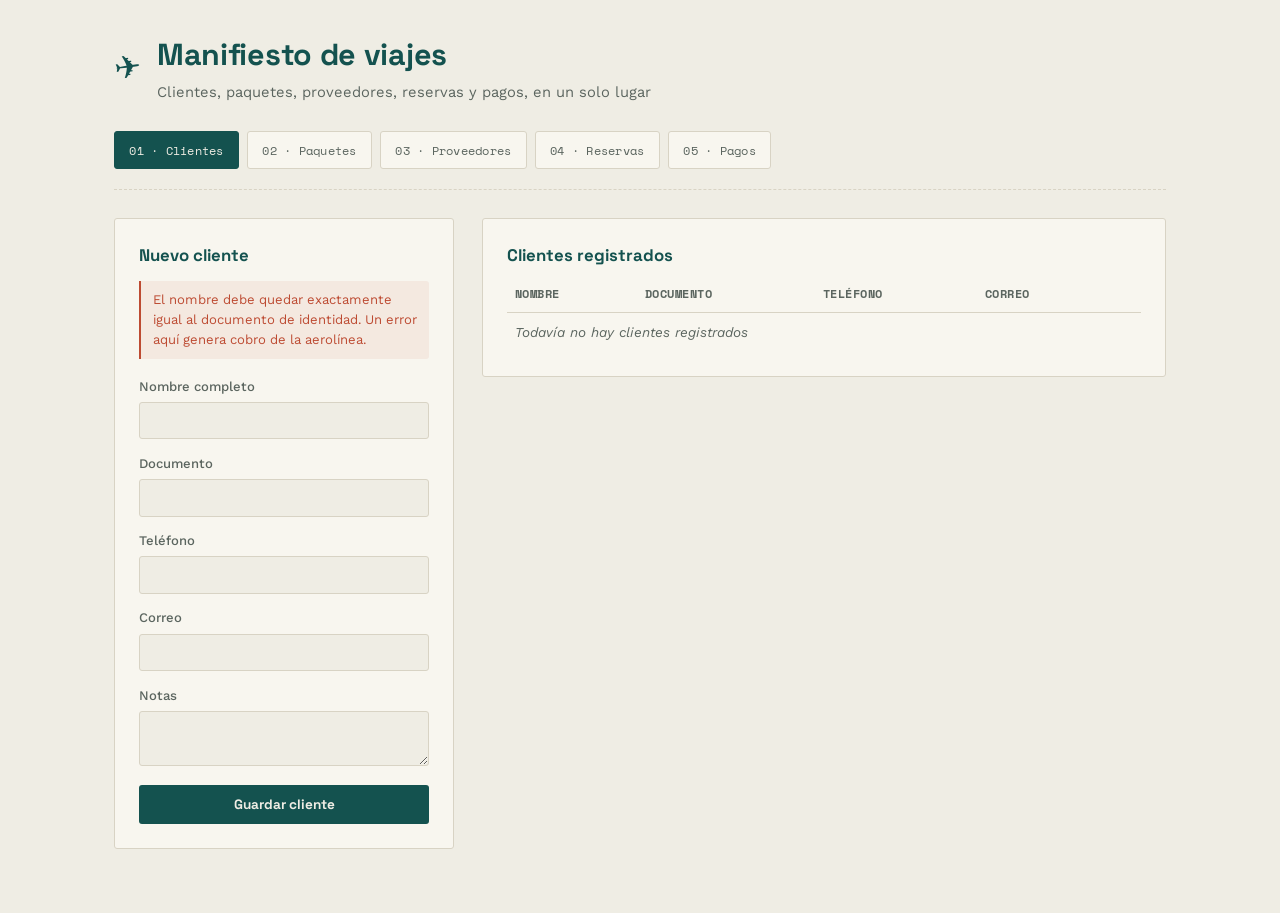
==== src/main/resources/static/index.html @ 50c6a672 "Se agrega interfaz web y se elimina el controlador de prueba" ====
<!DOCTYPE html>
<html lang="es">
<head>
<meta charset="UTF-8">
<meta name="viewport" content="width=device-width, initial-scale=1.0">
<title>Manifiesto de viajes</title>
<link rel="preconnect" href="https://fonts.googleapis.com">
<link rel="preconnect" href="https://fonts.gstatic.com" crossorigin>
<link href="https://fonts.googleapis.com/css2?family=Space+Grotesk:wght@500;700&family=Work+Sans:wght@400;500;600&family=Space+Mono:wght@400;700&display=swap" rel="stylesheet">
<link rel="stylesheet" href="css/estilos.css">
</head>
<body>
<div class="hoja">

    <header class="cabecera">
        <div class="marca">
            <span class="sello-marca">&#9992;</span>
            <div>
                <h1>Manifiesto de viajes</h1>
                <p class="subtitulo">Clientes, paquetes, proveedores, reservas y pagos, en un solo lugar</p>
            </div>
        </div>
    </header>

    <nav class="talonarios" aria-label="Secciones">
        <button class="talon activo" data-seccion="clientes" type="button">01 &middot; Clientes</button>
        <button class="talon" data-seccion="paquetes" type="button">02 &middot; Paquetes</button>
        <button class="talon" data-seccion="proveedores" type="button">03 &middot; Proveedores</button>
        <button class="talon" data-seccion="reservas" type="button">04 &middot; Reservas</button>
        <button class="talon" data-seccion="pagos" type="button">05 &middot; Pagos</button>
    </nav>

    <main>

        <section id="seccion-clientes" class="seccion activa">
            <div class="panel-formulario">
                <h2>Nuevo cliente</h2>
                <p class="nota-precision">El nombre debe quedar exactamente igual al documento de identidad. Un error aquí genera cobro de la aerolínea.</p>
                <form id="form-clientes">
                    <label>Nombre completo
                        <input type="text" name="nombre" required>
                    </label>
                    <label>Documento
                        <input type="text" name="documento">
                    </label>
                    <label>Teléfono
                        <input type="text" name="telefono">
                    </label>
                    <label>Correo
                        <input type="email" name="email">
                    </label>
                    <label class="campo-ancho">Notas
                        <textarea name="notas" rows="2"></textarea>
                    </label>
                    <button type="submit" class="boton-guardar">Guardar cliente</button>
                </form>
            </div>
            <div class="panel-lista">
                <h2>Clientes registrados</h2>
                <table>
                    <thead>
                        <tr><th>Nombre</th><th>Documento</th><th>Teléfono</th><th>Correo</th><th></th></tr>
                    </thead>
                    <tbody id="tabla-clientes"></tbody>
                </table>
            </div>
        </section>

        <section id="seccion-paquetes" class="seccion">
            <div class="panel-formulario">
                <h2>Nuevo paquete</h2>
                <form id="form-paquetes">
                    <label>Nombre
                        <input type="text" name="nombre" required>
                    </label>
                    <label>Destino
                        <input type="text" name="destino">
                    </label>
                    <label>Medio de transporte
                        <select name="medioTransporte">
                            <option value="AEREO">Aéreo</option>
                            <option value="TERRESTRE">Terrestre</option>
                        </select>
                    </label>
                    <label>Precio base
                        <input type="number" name="precioBase" step="1000" required>
                    </label>
                    <label>Duración (días)
                        <input type="number" name="duracionDias">
                    </label>
                    <label>Cupo máximo
                        <input type="number" name="cupoMaximo">
                    </label>
                    <label class="campo-ancho">Descripción
                        <textarea name="descripcion" rows="2"></textarea>
                    </label>
                    <button type="submit" class="boton-guardar">Guardar paquete</button>
                </form>
            </div>
            <div class="panel-lista">
                <h2>Paquetes disponibles</h2>
                <table>
                    <thead>
                        <tr><th>Nombre</th><th>Destino</th><th>Transporte</th><th>Precio base</th><th>Días</th><th></th></tr>
                    </thead>
                    <tbody id="tabla-paquetes"></tbody>
                </table>
            </div>
        </section>

        <section id="seccion-proveedores" class="seccion">
            <div class="panel-formulario">
                <h2>Nuevo proveedor</h2>
                <form id="form-proveedores">
                    <label>Nombre de la agencia
                        <input type="text" name="nombre" required>
                    </label>
                    <label>Teléfono
                        <input type="text" name="telefono">
                    </label>
                    <label class="campo-ancho">Notas
                        <textarea name="notas" rows="2" placeholder="Confiabilidad, tiempos de respuesta, condiciones..."></textarea>
                    </label>
                    <button type="submit" class="boton-guardar">Guardar proveedor</button>
                </form>
            </div>
            <div class="panel-lista">
                <h2>Agencias proveedoras</h2>
                <table>
                    <thead>
                        <tr><th>Nombre</th><th>Teléfono</th><th>Notas</th><th></th></tr>
                    </thead>
                    <tbody id="tabla-proveedores"></tbody>
                </table>
            </div>
        </section>

        <section id="seccion-reservas" class="seccion">
            <div class="panel-formulario">
                <h2>Nueva reserva</h2>
                <form id="form-reservas">
                    <label>Cliente
                        <select name="cliente" id="select-cliente" required></select>
                    </label>
                    <label>Paquete
                        <select name="paquete" id="select-paquete" required></select>
                    </label>
                    <label>Proveedor
                        <select name="proveedor" id="select-proveedor">
                            <option value="">Sin definir todavía</option>
                        </select>
                    </label>
                    <label>Fecha de viaje
                        <input type="date" name="fechaViaje">
                    </label>
                    <label>Número de personas
                        <input type="number" name="numPersonas" value="1" min="1" required>
                    </label>
                    <label>Precio total
                        <input type="number" name="precioTotal" step="1000">
                    </label>
                    <label>Estado
                        <select name="estado">
                            <option value="COTIZADO">Cotizado</option>
                            <option value="CONFIRMADO">Confirmado</option>
                            <option value="PAGADO">Pagado</option>
                            <option value="CANCELADO">Cancelado</option>
                        </select>
                    </label>
                    <button type="submit" class="boton-guardar">Guardar reserva</button>
                </form>
            </div>
            <div class="panel-lista">
                <h2>Reservas</h2>
                <table>
                    <thead>
                        <tr><th>Cliente</th><th>Paquete</th><th>Fecha</th><th>Personas</th><th>Precio</th><th>Estado</th><th></th></tr>
                    </thead>
                    <tbody id="tabla-reservas"></tbody>
                </table>
            </div>
        </section>

        <section id="seccion-pagos" class="seccion">
            <div class="panel-formulario">
                <h2>Nuevo pago</h2>
                <form id="form-pagos">
                    <label>Reserva
                        <select name="reserva" id="select-reserva" required></select>
                    </label>
                    <label>Monto
                        <input type="number" name="monto" step="1000" required>
                    </label>
                    <label>Fecha
                        <input type="date" name="fecha" required>
                    </label>
                    <label>Método de pago
                        <input type="text" name="metodoPago" placeholder="Transferencia, efectivo...">
                    </label>
                    <label class="campo-ancho">Notas
                        <textarea name="notas" rows="2"></textarea>
                    </label>
                    <button type="submit" class="boton-guardar">Guardar pago</button>
                </form>
            </div>
            <div class="panel-lista">
                <h2>Pagos registrados</h2>
                <table>
                    <thead>
                        <tr><th>Reserva</th><th>Monto</th><th>Fecha</th><th>Método</th><th></th></tr>
                    </thead>
                    <tbody id="tabla-pagos"></tbody>
                </table>
            </div>
        </section>

    </main>
</div>
<script src="js/app.js"></script>
</body>
</html>
---- src/main/resources/static/css/estilos.css ----
:root {
    --paper: #EFEDE4;
    --card: #F8F6EF;
    --ink: #1B2B2A;
    --ink-muted: #5B655F;
    --teal: #14524F;
    --turquoise: #3E9C93;
    --terracotta: #BD4B32;
    --gold: #A67C1E;
    --line: #D8D3C4;
    --radius: 3px;
}

* { box-sizing: border-box; }

body {
    margin: 0;
    background: var(--paper);
    color: var(--ink);
    font-family: 'Work Sans', sans-serif;
    line-height: 1.5;
}

.hoja {
    max-width: 1100px;
    margin: 0 auto;
    padding: 2rem 1.5rem 4rem;
}

/* ===== Cabecera ===== */
.cabecera { margin-bottom: 1.75rem; }

.marca {
    display: flex;
    align-items: center;
    gap: 1rem;
}

.sello-marca {
    font-size: 2rem;
    color: var(--teal);
    transform: rotate(-8deg);
}

h1 {
    font-family: 'Space Grotesk', sans-serif;
    font-size: 1.9rem;
    font-weight: 700;
    margin: 0;
    color: var(--teal);
    letter-spacing: -0.01em;
}

.subtitulo {
    margin: 0.2rem 0 0;
    color: var(--ink-muted);
    font-size: 0.92rem;
}

/* ===== Navegacion tipo talonario ===== */
.talonarios {
    display: flex;
    flex-wrap: wrap;
    gap: 0.5rem;
    margin-bottom: 1.75rem;
    border-bottom: 1px dashed var(--line);
    padding-bottom: 1.25rem;
}

.talon {
    font-family: 'Space Mono', monospace;
    font-size: 0.78rem;
    letter-spacing: 0.02em;
    background: var(--card);
    border: 1px solid var(--line);
    color: var(--ink-muted);
    padding: 0.55rem 0.9rem;
    border-radius: var(--radius);
    cursor: pointer;
    transition: background 0.15s ease, color 0.15s ease, border-color 0.15s ease;
}

.talon:hover { border-color: var(--turquoise); color: var(--teal); }

.talon.activo {
    background: var(--teal);
    border-color: var(--teal);
    color: var(--paper);
}

.talon:focus-visible {
    outline: 2px solid var(--turquoise);
    outline-offset: 2px;
}

/* ===== Secciones ===== */
.seccion { display: none; }
.seccion.activa {
    display: grid;
    grid-template-columns: 340px 1fr;
    gap: 1.75rem;
    align-items: start;
}

@media (max-width: 820px) {
    .seccion.activa { grid-template-columns: 1fr; }
}

.panel-formulario,
.panel-lista {
    background: var(--card);
    border: 1px solid var(--line);
    border-radius: var(--radius);
    padding: 1.5rem;
}

h2 {
    font-family: 'Space Grotesk', sans-serif;
    font-size: 1.05rem;
    margin: 0 0 1rem;
    color: var(--teal);
}

.nota-precision {
    font-size: 0.82rem;
    color: var(--terracotta);
    background: rgba(189, 75, 50, 0.08);
    border-left: 2px solid var(--terracotta);
    padding: 0.6rem 0.75rem;
    margin: -0.25rem 0 1.1rem;
    border-radius: 0 var(--radius) var(--radius) 0;
}

/* ===== Formularios ===== */
form {
    display: grid;
    grid-template-columns: 1fr;
    gap: 0.9rem;
}

label {
    display: flex;
    flex-direction: column;
    gap: 0.35rem;
    font-size: 0.82rem;
    color: var(--ink-muted);
    font-weight: 500;
}

.campo-ancho { grid-column: 1 / -1; }

input, select, textarea {
    font-family: 'Work Sans', sans-serif;
    font-size: 0.92rem;
    color: var(--ink);
    background: var(--paper);
    border: 1px solid var(--line);
    border-radius: var(--radius);
    padding: 0.55rem 0.65rem;
}

input:focus-visible, select:focus-visible, textarea:focus-visible {
    outline: 2px solid var(--turquoise);
    outline-offset: 1px;
    border-color: var(--turquoise);
}

textarea { resize: vertical; font-family: 'Work Sans', sans-serif; }

.boton-guardar {
    font-family: 'Space Grotesk', sans-serif;
    font-weight: 700;
    font-size: 0.85rem;
    background: var(--teal);
    color: var(--paper);
    border: none;
    border-radius: var(--radius);
    padding: 0.7rem 1rem;
    cursor: pointer;
    transition: background 0.15s ease;
    margin-top: 0.25rem;
}

.boton-guardar:hover { background: var(--turquoise); }
.boton-guardar:focus-visible { outline: 2px solid var(--terracotta); outline-offset: 2px; }

/* ===== Tablas tipo manifiesto ===== */
table { width: 100%; border-collapse: collapse; font-size: 0.86rem; }

thead th {
    text-align: left;
    font-family: 'Space Mono', monospace;
    font-size: 0.72rem;
    text-transform: uppercase;
    letter-spacing: 0.04em;
    color: var(--ink-muted);
    border-bottom: 1px solid var(--line);
    padding: 0 0.5rem 0.6rem;
}

tbody td {
    padding: 0.6rem 0.5rem;
    border-bottom: 1px dashed var(--line);
    vertical-align: middle;
}

tbody tr:last-child td { border-bottom: none; }

tbody tr:hover { background: rgba(62, 156, 147, 0.06); }

.precio { font-family: 'Space Mono', monospace; }

.vacio {
    color: var(--ink-muted);
    font-style: italic;
    font-size: 0.85rem;
}

.borrar {
    font-family: 'Work Sans', sans-serif;
    font-size: 0.75rem;
    background: none;
    border: 1px solid var(--line);
    color: var(--terracotta);
    border-radius: var(--radius);
    padding: 0.3rem 0.55rem;
    cursor: pointer;
}

.borrar:hover { background: var(--terracotta); color: var(--card); border-color: var(--terracotta); }

/* ===== Sellos de estado ===== */
.sello {
    display: inline-block;
    font-family: 'Space Mono', monospace;
    font-size: 0.68rem;
    letter-spacing: 0.04em;
    text-transform: uppercase;
    padding: 0.25rem 0.55rem;
    border-radius: 999px;
    border: 1.5px solid currentColor;
}

.sello-cotizado { color: var(--ink-muted); }
.sello-confirmado { color: var(--turquoise); }
.sello-pagado { color: var(--gold); }
.sello-cancelado { color: var(--terracotta); text-decoration: line-through; }

@media (prefers-reduced-motion: reduce) {
    .talon, .boton-guardar, .borrar { transition: none; }
}

select.sello {
    cursor: pointer;
    background: var(--card);
    padding: 0.25rem 1.4rem 0.25rem 0.55rem;
    -webkit-appearance: none;
    appearance: none;
}

select.sello:focus-visible {
    outline: 2px solid var(--turquoise);
    outline-offset: 1px;
}
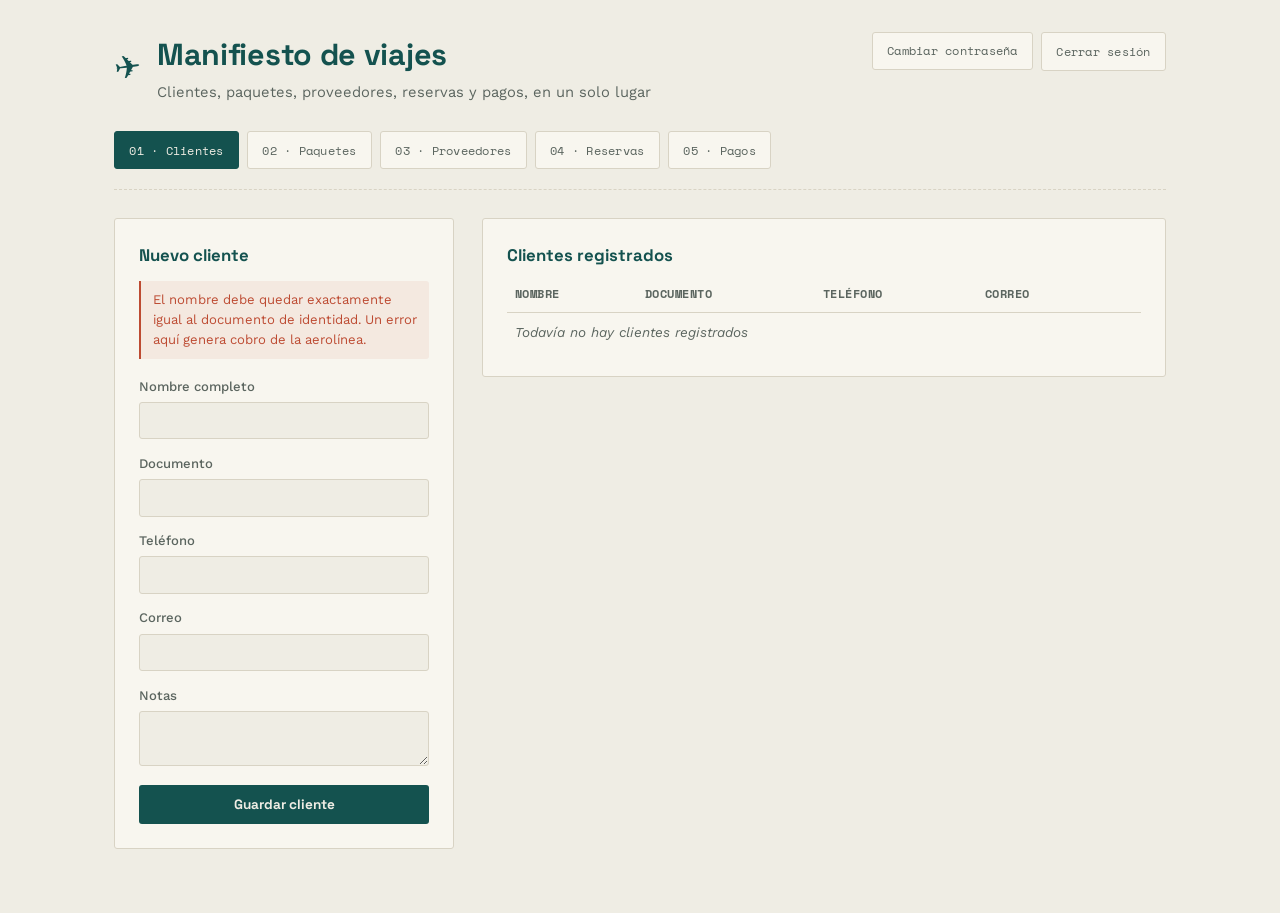
==== commit 6e951465: "Se agrega autenticación con Spring Security, y cambio de contraseña" ====
--- a/src/main/resources/static/index.html
+++ b/src/main/resources/static/index.html
@@ -20,6 +20,12 @@
                 <p class="subtitulo">Clientes, paquetes, proveedores, reservas y pagos, en un solo lugar</p>
             </div>
         </div>
+        <div class="acciones-cabecera">
+            <a href="cambiar-password.html" class="talon">Cambiar contraseña</a>
+            <form method="POST" action="/logout">
+                <button type="submit" class="talon">Cerrar sesión</button>
+            </form>
+        </div>
     </header>
 
     <nav class="talonarios" aria-label="Secciones">
--- a/src/main/resources/static/css/estilos.css
+++ b/src/main/resources/static/css/estilos.css
@@ -261,4 +261,25 @@
 select.sello:focus-visible {
     outline: 2px solid var(--turquoise);
     outline-offset: 1px;
+}
+
+.cabecera {
+    display: flex;
+    justify-content: space-between;
+    align-items: flex-start;
+}
+
+.cabecera form {
+    margin: 0;
+}
+
+.acciones-cabecera {
+    display: flex;
+    gap: 0.5rem;
+    align-items: flex-start;
+}
+
+.acciones-cabecera a.talon {
+    text-decoration: none;
+    display: inline-block;
 }
